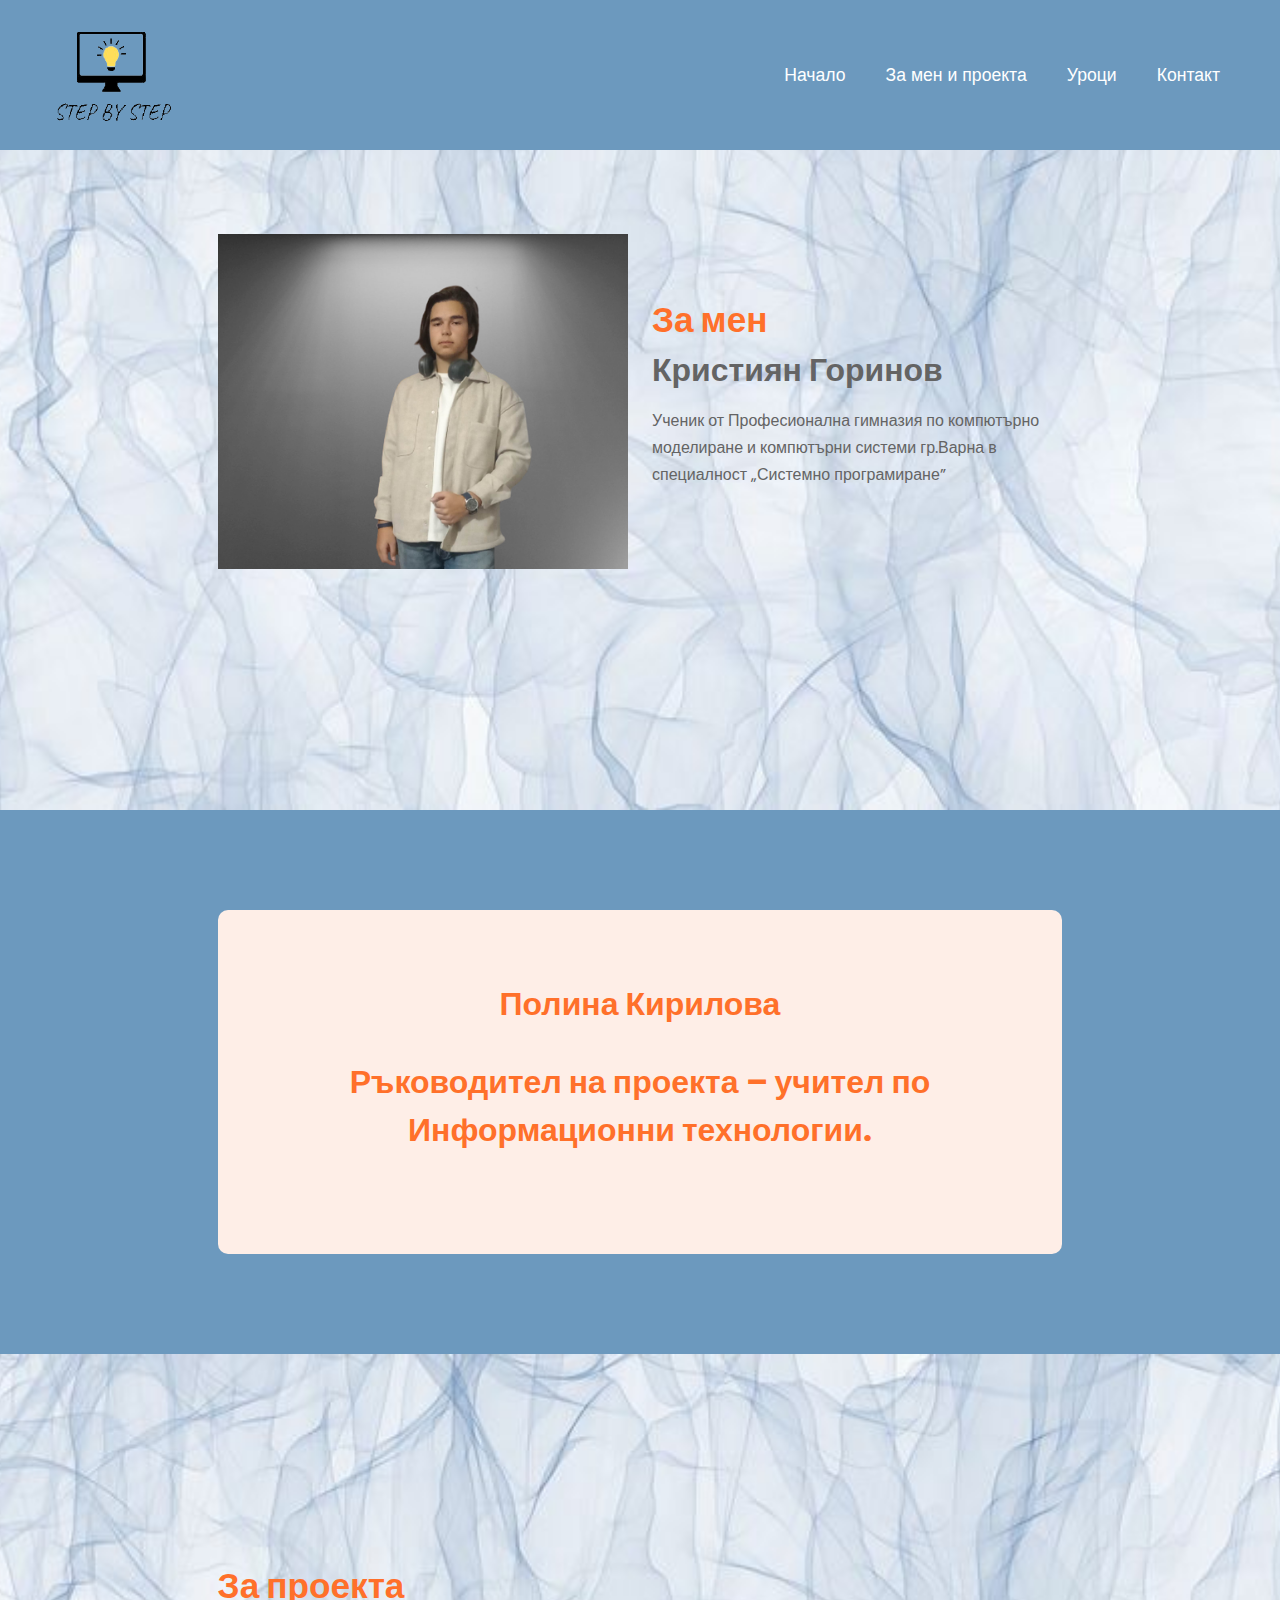
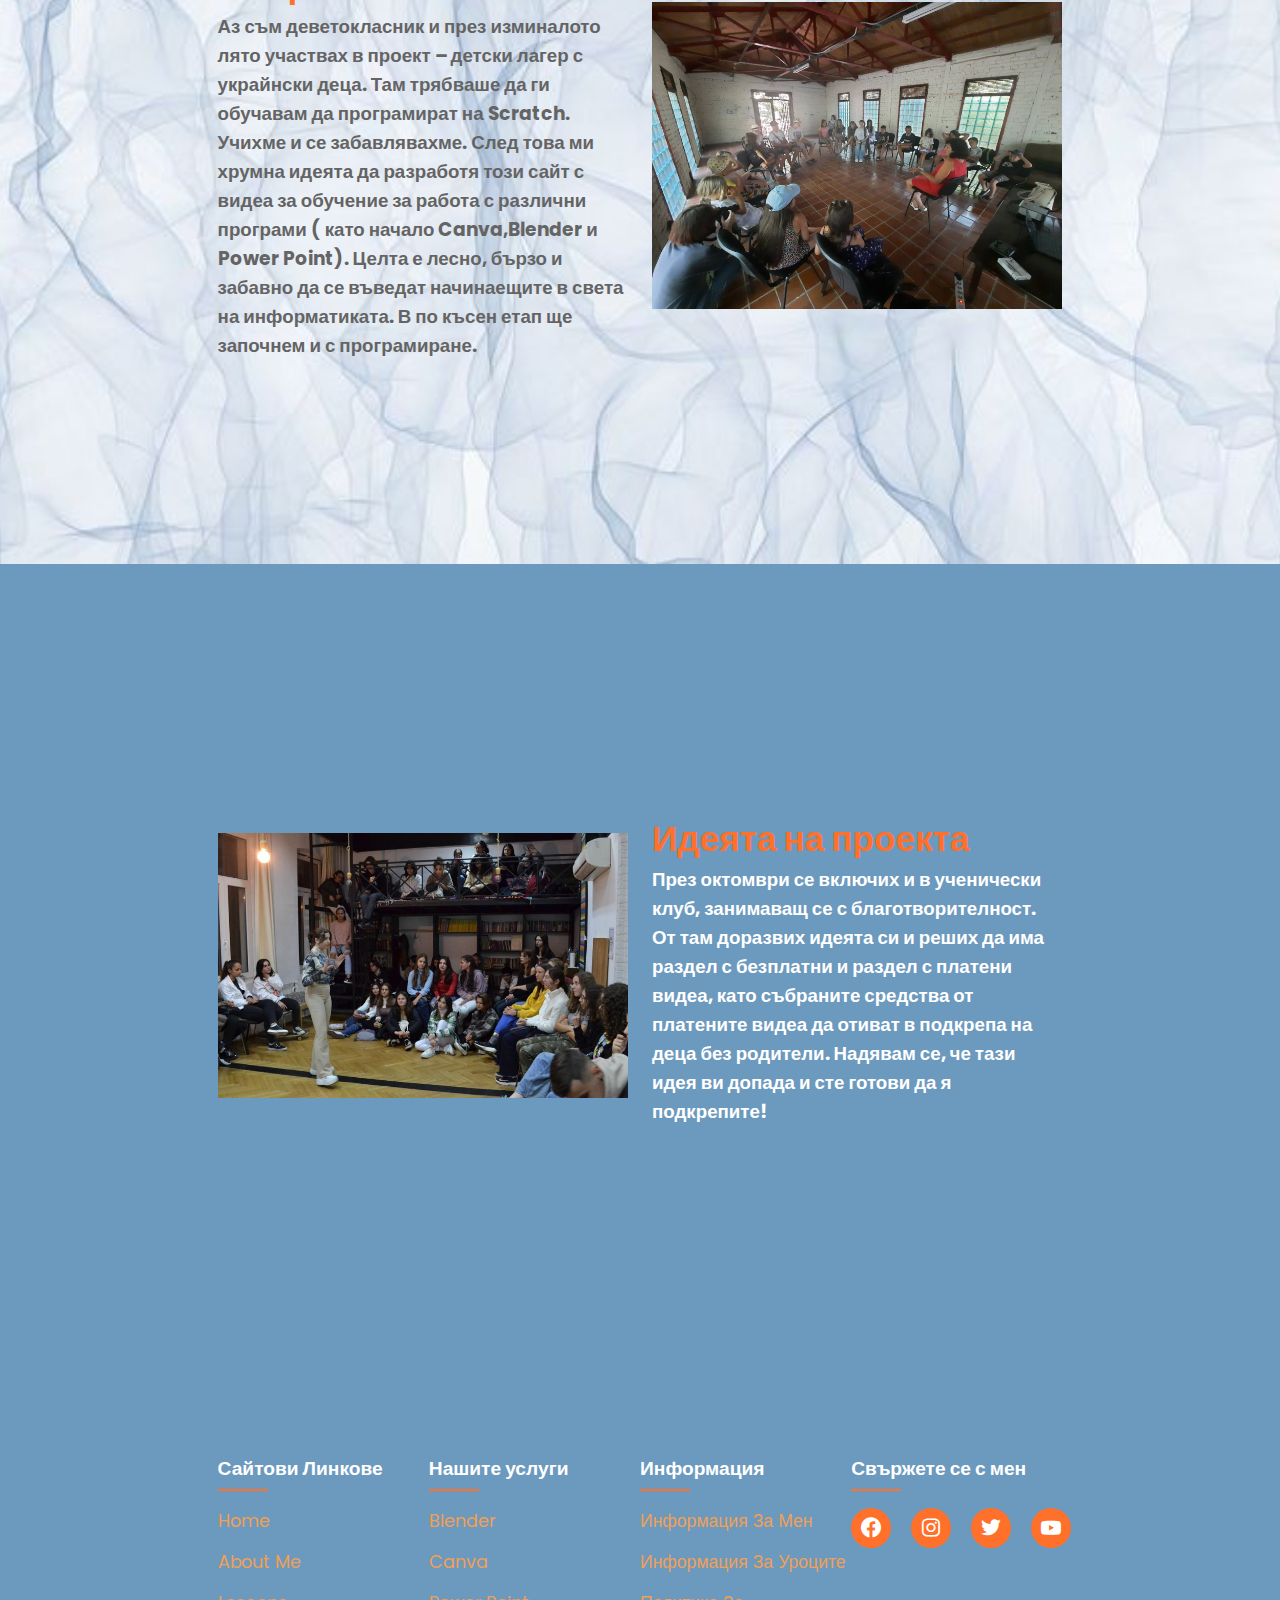
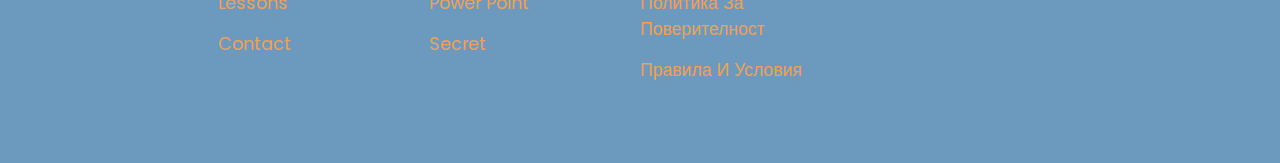
==== AboutMe.html @ ba822472 "added files" ====
<!DOCTYPE html>
<html lang="en">

<head>
    <meta charset="UTF-8">
    <meta http-equiv="X-UA-Compatible" content="IE=edge">
    <meta name="viewport" content="width=device-width, initial-scale=1.0">
    <title>About Me</title>

    <link rel="stylesheet" href="About Me.css">

    <link rel="stylesheet" href="https://unpkg.com/boxicons@latest/css/boxicons.min.css">

    <link rel="preconnect" href="https://fonts.googleapis.com">
    <link rel="preconnect" href="https://fonts.gstatic.com" crossorigin>
    <link href="https://fonts.googleapis.com/css2?family=Nova+Square&family=Open+Sans:wght@400;600;800&family=Poppins:wght@100;200;300;400;500;600;700;800;900&display=swap" rel="stylesheet">
</head>

<body>
    <header>
        <img class="logo" src="Sait/318286815_434559485378900_622606638419333351_n.png" alt="logo">
        <div class="bx bx-menu" id="menu-icon"></div>

        <u1 class="navbar">
            <li><a href="sait.html">Начало</a></li>
            <li><a href="AboutMe.html">За мен и проекта</a></li>
            <li><a href="Lessons.html">Уроци</a></li>
            <li><a href="contact.html">Контакт</a></li>
        </u1>
    </header>

    <!---about start---->
    <section class="about" id="about">
        <div class="about-img">
            <img src="Sait/317847986_1540334739763494_4710264273595641994_n.png">
        </div>

        <div class="about-text">
            <span>За мен </span>
            <h2>Кристиян Горинов <br> </h2>
            <p> Ученик от Професионална гимназия по компютърно моделиране и компютърни системи гр.Варна в специалност „Системно програмиране”</p>
        </div>
    </section>
    <!---contact start---->
    <section class="cta">
        <h2>Полина Кирилова<br></h2>
        <h2>Ръководител на проекта – учител по Информационни технологии. <br> </h2>
    </section>
    <!--about site start-->
    <section class="about" id="about">

        <div class="about-text">
            <span>За проекта </span>
            <h3>Аз съм деветокласник и през изминалото лято участвах в проект – детски лагер с украйнски деца. Там трябваше да ги обучавам да програмират на Scratch. Учихме и се забавлявахме. След това ми хрумна идеята да разработя този сайт с видеа за обучение
                за работа с различни програми ( като начало Canva,Blender и Power Point). Целта е лесно, бързо и забавно да се въведат начинаещите в света на информатиката. В по късен етап ще започнем и с програмиране.<br> </h3>
        </div>

        <div class="about-img">
            <img src="Sait/deca.jpg">
        </div>
    </section>
    <!---about site 2 start---->
    <section class="about1" id="about1">
        <div class="about-img">
            <img src="Sait/image.png">
        </div>

        <div class="about-text1">
            <span>Идеята на проекта </span>
            <h3>През октомври се включих и в ученически клуб, занимаващ се с благотворителност. От там доразвих идеята си и реших да има раздел с безплатни и раздел с платени видеа, като събраните средства от платените видеа да отиват в подкрепа на деца без
                родители. Надявам се, че тази идея ви допада и сте готови да я подкрепите! <br> </h3>
        </div>
    </section>
    <!---footer start---->
    <section id="contact">
        <div class="footer">
            <div class="main">
                <div class="col">
                    <h4>Сайтови Линкове</h4>
                    <u1>
                        <li><a href="sait.html">Home</a></li>
                        <li><a href="AboutMe.html">About Me</a></li>
                        <li><a href="Lessons.html">Lessons</a></li>
                        <li><a href="contact.html">Contact</a></li>
                    </u1>
                </div>

                <div class="col">
                    <h4>Нашите услуги</h4>
                    <u1>
                        <li><a href="#">Blender</a></li>
                        <li><a href="#">Canva</a></li>
                        <li><a href="#">Power Point</a></li>
                        <li><a href="#">Secret</a></li>
                    </u1>
                </div>
                <div class="col">
                    <h4>Информация</h4>
                    <u1>
                        <li><a href="AboutMe.html">Информация за мен</a></li>
                        <li><a href="Lessons.html">Информация за уроците</a></li>
                        <li><a href="#">Политика за поверителност</a></li>
                        <li><a href="#">Правила и условия</a></li>
                    </u1>
                </div>
                <div class="col">
                    <h4>Свържете се с мен</h4>
                    <div class="social">
                        <a href="https://www.facebook.com/kris.gorinov/"><i class='bx bxl-facebook-circle'></i></a>
                        <a href="https://www.instagram.com/_.k.gorinow._/"><i class='bx bxl-instagram' ></i></a>
                        <a href="#"><i class='bx bxl-twitter' ></i></a>
                        <a href="#"><i class='bx bxl-youtube' ></i></a>
                    </div>
                </div>
            </div>
        </div>

    </section>
    <script src="script.js"></script>
</body>

</html>
---- About Me.css ----
* {
    padding: 0;
    margin: 0;
    box-sizing: border-box;
    font-family: 'Poppins', sans-serif;
    scroll-behavior: smooth;
    list-style: none;
    text-decoration: none;
}

:root {
    --main-color: #ff702a;
    --text-color: #fff;
    --bg-color: rgb(108, 153, 190);
    --big-font: 5rem;
    --h2-font: 2.25rem;
    --p-font: 0.9rem;
    --p--color: rgb(100, 100, 100);
}

*::selection {
    background: var(--main-color);
    color: #fff;
}

body {
    color: var(--text-color);
    background: var(--bg-color);
}

header {
    position: fixed;
    top: 0;
    right: 0;
    width: 100%;
    z-index: 1000;
    display: flex;
    align-items: center;
    justify-content: space-between;
    padding: 30px 170px;
    background: var(--bg-color);
}

.logo {
    color: var(--main-color);
    font-weight: 600;
    font-size: 2.4rem;
    max-width: 200px;
    max-height: 100px;
    margin: 10px;
}

.navbar {
    display: flex;
}

.navbar a {
    color: var(--text-color);
    font-size: 1.1rem;
    padding: 10px 20px;
    font-weight: 500;
}

.navbar a:hover {
    color: var(--main-color);
    transform: .4s;
}

#menu-icon {
    font-size: 2rem;
    cursor: pointer;
    display: none;
}

section {
    padding: 70px 17%;
}

.home {
    width: 100%;
    min-height: 90vh;
    display: grid;
    grid-template-columns: repeat(2, 1fr);
    grid-gap: 1.5rem;
    align-items: center;
}

.home-img img {
    max-width: 100%;
    width: 600px;
    height: auto;
}

.home-text h1 {
    font-size: var(--big-font);
    color: var(--main-color);
}

.home-text h2 {
    font-size: var(--h2-font);
    margin: 1rem 0 2rem;
}

.btn {
    display: inline-block;
    padding: 10px 20px;
    background: var(--main-color);
    color: #fff;
    border-radius: 0.5rem;
}

.btn:hover {
    transform: scale(1.2) translateY(10px);
    transition: .4s;
}

.about {
    background-image: url('./Sait/318775393_675728557672489_1852675653642540173_n.jpg');
    background-position: center;
    background-size: cover;
    min-height: 90vh;
    display: grid;
    grid-template-columns: repeat(2, 2fr);
    grid-gap: 1.5rem;
    align-items: center;
}

.about1 {
    min-height: 90vh;
    display: grid;
    grid-template-columns: repeat(2, 2fr);
    grid-gap: 1.5rem;
    align-items: center;
}

.about-img img {
    max-width: 100%;
    width: 480px;
    height: auto;
}

.about-text span {
    font-size: 2.2rem;
    color: var(--main-color);
    font-weight: 700;
}

.about-text h2 {
    color: var(--p--color);
    font-size: var(--h2-font);
}

.about-text h3 {
    color: var(--p--color);
}

.about-text p {
    margin: 0.8rem 0 1.8rem;
    line-height: 1.7;
    color: var(--p--color);
}

.about-text1 span {
    font-size: 2.2rem;
    color: var(--main-color);
    font-weight: 700;
}

.about-text1 h2 {
    color: var(--p--color);
    font-size: var(--h2-font);
}

.about-text1 h3 {
    color: var(--text--color);
}

.about-text1 p {
    margin: 0.8rem 0 1.8rem;
    line-height: 1.7;
    color: var(--p--color);
}

.heading {
    text-align: center;
}

.heading span {
    color: var(--main-color);
    font-weight: 600;
}

.heading h2 {
    font-size: var(--h2-font);
}

.menu-container {
    display: grid;
    grid-template-columns: repeat(auto-fit, minmax(220px, auto));
    grid-gap: 1.5rem;
    align-items: center;
}

.box {
    position: relative;
    margin-top: 4rem;
    height: auto;
    display: flex;
    flex-direction: column;
    align-items: center;
    justify-content: center;
    background: #feeee7;
    padding: 20px;
    border-radius: 0.5rem;
}

.box:hover {
    transform: scale(1.1) translateY(10px);
    transition: .4s;
}

.box-img {
    width: 220px;
    height: 220px;
}

.box-img img {
    width: 100%;
    height: 100%;
}

.box h2 {
    font-size: 1.3rem;
    color: var(--bg-color);
}

.box h3 {
    color: var(--bg-color);
    font-size: 1rem;
    margin: 4px 0 10px;
}

.box span {
    font-size: var(var(--p-font));
    color: var(--main-color);
    font-weight: 600;
}

.box .bx {
    background: var(--main-color);
    position: absolute;
    right: 0;
    top: 0;
    font-size: 20px;
    padding: 7px 10px;
    border-radius: 0 0.5rem 0 0.5rem;
}

.services {
    text-align: center;
}

.services span {
    color: var(--main-color);
    font-weight: 600;
}

.services h2 {
    font-size: var(--h2-font);
}

.service-container {
    display: grid;
    grid-template-columns: repeat(auto-fit, minmax(240px, auto));
    grid-gap: 1.5rem;
    margin-top: 4rem;
}

.s-box {
    text-align: center;
    padding: 20px 30px;
}

.s-box img {
    width: 90px;
    height: 65px;
}

.s-box h3 {
    margin: 4px 0 10px;
    color: var(--main-color);
    font-size: 1.2rem;
}

.s-box p {
    line-height: 1.7;
}

.cta {
    background: #feeee7;
    padding: 70px 0;
    text-align: center;
    width: 66%;
    margin: 100px auto;
    border-radius: 10px;
}

.cta h2 {
    font-size: 2rem;
    color: var(--main-color);
    margin-bottom: 30px;
}

.main {
    display: flex;
    flex-wrap: wrap;
}

.footer {
    padding: 10px 0;
}

.col {
    width: 25%;
}

.col h4 {
    font-size: 1.2rem;
    color: var(--text-color);
    margin-bottom: 25px;
    position: relative;
}

.col h4::before {
    content: "";
    position: absolute;
    height: 2px;
    width: 50px;
    left: 0;
    bottom: -8px;
    background: var(--main-color);
}

.col u1 li:not(:last-child) {
    margin-bottom: 15px;
}

.col u1 li a {
    color: #f0a056;
    font-size: 1.1rem;
    display: block;
    text-transform: capitalize;
    transition: .4s;
}

.col u1 li a:hover {
    color: var(--text-color);
    transform: translateX(-12px);
}

.col .social {
    width: 220px;
    display: flex;
    align-items: center;
    justify-content: space-between;
}

.col .social a {
    height: 40px;
    width: 40px;
    background: var(--main-color);
    color: var(--text-color);
    display: inline-flex;
    align-items: center;
    justify-content: center;
    font-size: 1.5rem;
    border-radius: 50%;
    transition: .4s;
}

.col .social a:hover {
    transform: scale(1.2);
    color: var(--bg-color);
    background: var(--text-color);
}

@media (max-width: 1560px) {
    header {
        padding: 15px 40px;
    }
     :root {
        --big-font: 3.5rem;
        --h2-font: 2rem;
    }
}

@media (max-width: 1140px) {
    section {
        padding: 50px 8%;
    }
    #menu-icon {
        display: initial;
        color: var(--text-color)
    }
    header .navbar {
        position: absolute;
        top: -400px;
        left: 0;
        right: 0;
        display: flex;
        flex-direction: column;
        text-align: center;
        background: #2b2640;
        transition: .3s;
    }
    header .navbar.active {
        top: 70px;
    }
    .navbar a {
        padding: 1.5rem;
        display: block;
    }
    .col {
        width: 50%;
        margin-bottom: 10px;
    }
}

@media (max-width: 720px) {
    header {
        padding: 10px 16px;
    }
    .home {
        grid-template-columns: 1fr;
        text-align: center;
    }
    .about {
        grid-template-columns: 1fr;
        text-align: center;
    }
    .about-img {
        order: 2;
    }
    section {
        padding: 100px 7%;
    }
}

@media (max-width: 575px) {
    .col {
        width: 100%;
    }
}
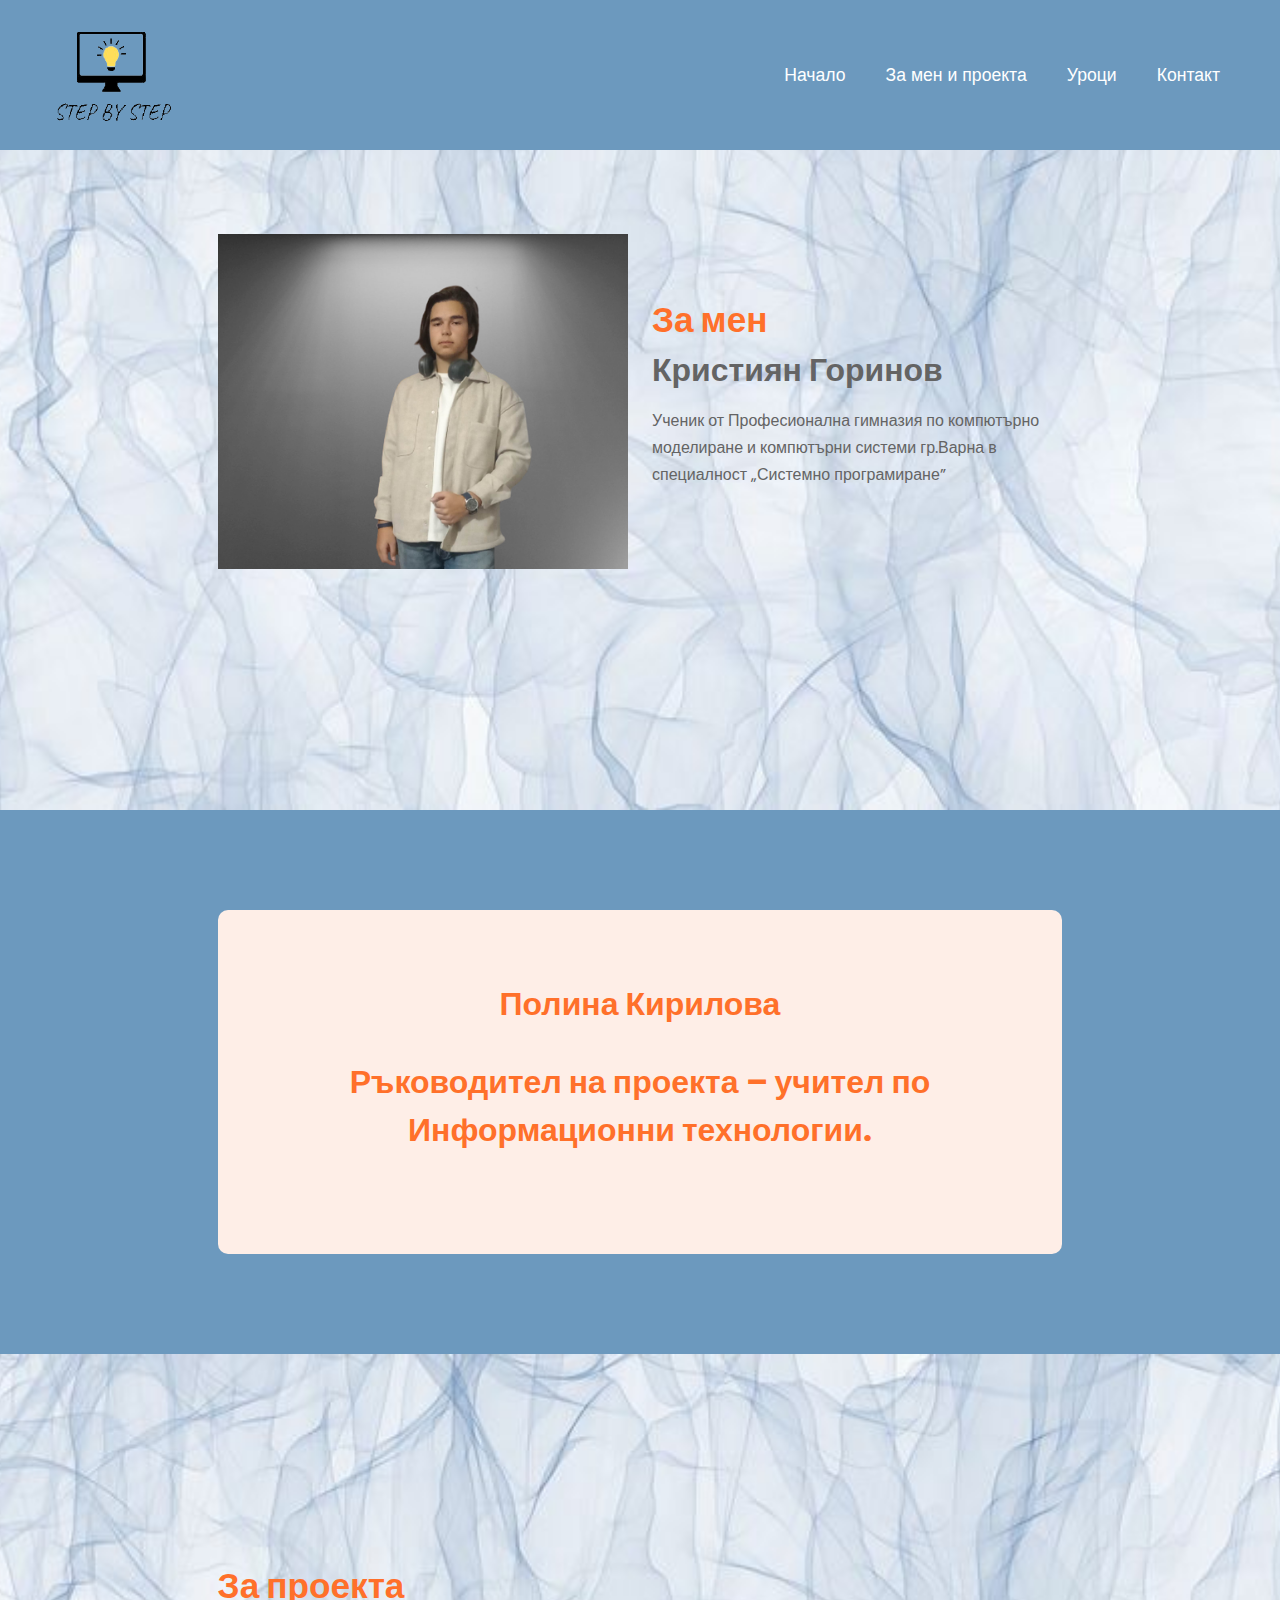
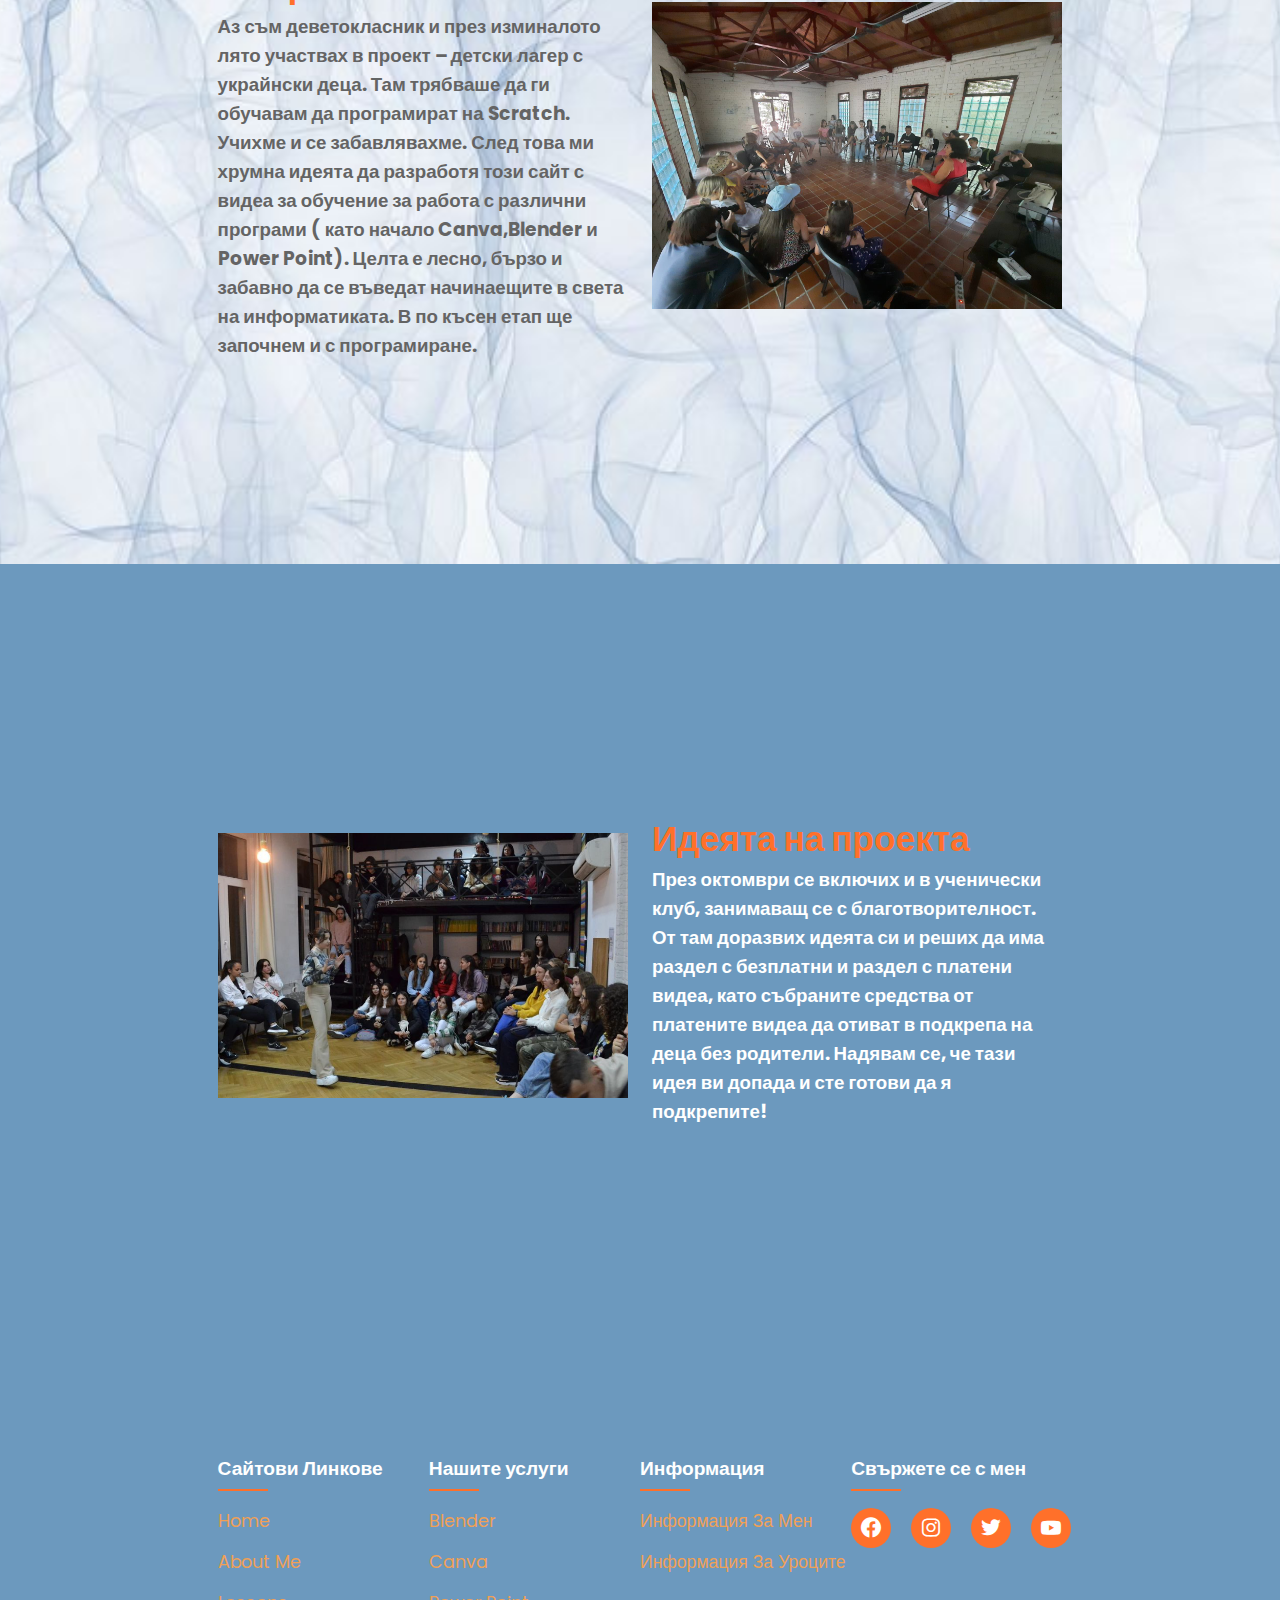
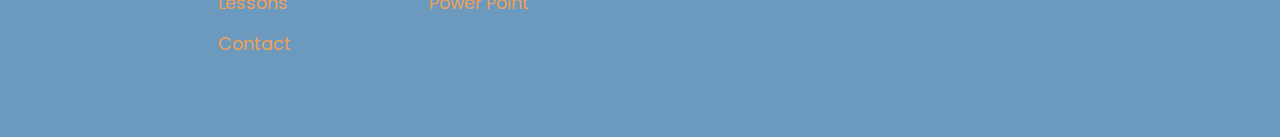
==== commit d7925911: "Add files via upload" ====
--- a/AboutMe.html
+++ b/AboutMe.html
@@ -1,122 +1,119 @@
-<!DOCTYPE html>
-<html lang="en">
-
-<head>
-    <meta charset="UTF-8">
-    <meta http-equiv="X-UA-Compatible" content="IE=edge">
-    <meta name="viewport" content="width=device-width, initial-scale=1.0">
-    <title>About Me</title>
-
-    <link rel="stylesheet" href="About Me.css">
-
-    <link rel="stylesheet" href="https://unpkg.com/boxicons@latest/css/boxicons.min.css">
-
-    <link rel="preconnect" href="https://fonts.googleapis.com">
-    <link rel="preconnect" href="https://fonts.gstatic.com" crossorigin>
-    <link href="https://fonts.googleapis.com/css2?family=Nova+Square&family=Open+Sans:wght@400;600;800&family=Poppins:wght@100;200;300;400;500;600;700;800;900&display=swap" rel="stylesheet">
-</head>
-
-<body>
-    <header>
-        <img class="logo" src="Sait/318286815_434559485378900_622606638419333351_n.png" alt="logo">
-        <div class="bx bx-menu" id="menu-icon"></div>
-
-        <u1 class="navbar">
-            <li><a href="sait.html">Начало</a></li>
-            <li><a href="AboutMe.html">За мен и проекта</a></li>
-            <li><a href="Lessons.html">Уроци</a></li>
-            <li><a href="contact.html">Контакт</a></li>
-        </u1>
-    </header>
-
-    <!---about start---->
-    <section class="about" id="about">
-        <div class="about-img">
-            <img src="Sait/317847986_1540334739763494_4710264273595641994_n.png">
-        </div>
-
-        <div class="about-text">
-            <span>За мен </span>
-            <h2>Кристиян Горинов <br> </h2>
-            <p> Ученик от Професионална гимназия по компютърно моделиране и компютърни системи гр.Варна в специалност „Системно програмиране”</p>
-        </div>
-    </section>
-    <!---contact start---->
-    <section class="cta">
-        <h2>Полина Кирилова<br></h2>
-        <h2>Ръководител на проекта – учител по Информационни технологии. <br> </h2>
-    </section>
-    <!--about site start-->
-    <section class="about" id="about">
-
-        <div class="about-text">
-            <span>За проекта </span>
-            <h3>Аз съм деветокласник и през изминалото лято участвах в проект – детски лагер с украйнски деца. Там трябваше да ги обучавам да програмират на Scratch. Учихме и се забавлявахме. След това ми хрумна идеята да разработя този сайт с видеа за обучение
-                за работа с различни програми ( като начало Canva,Blender и Power Point). Целта е лесно, бързо и забавно да се въведат начинаещите в света на информатиката. В по късен етап ще започнем и с програмиране.<br> </h3>
-        </div>
-
-        <div class="about-img">
-            <img src="Sait/deca.jpg">
-        </div>
-    </section>
-    <!---about site 2 start---->
-    <section class="about1" id="about1">
-        <div class="about-img">
-            <img src="Sait/image.png">
-        </div>
-
-        <div class="about-text1">
-            <span>Идеята на проекта </span>
-            <h3>През октомври се включих и в ученически клуб, занимаващ се с благотворителност. От там доразвих идеята си и реших да има раздел с безплатни и раздел с платени видеа, като събраните средства от платените видеа да отиват в подкрепа на деца без
-                родители. Надявам се, че тази идея ви допада и сте готови да я подкрепите! <br> </h3>
-        </div>
-    </section>
-    <!---footer start---->
-    <section id="contact">
-        <div class="footer">
-            <div class="main">
-                <div class="col">
-                    <h4>Сайтови Линкове</h4>
-                    <u1>
-                        <li><a href="sait.html">Home</a></li>
-                        <li><a href="AboutMe.html">About Me</a></li>
-                        <li><a href="Lessons.html">Lessons</a></li>
-                        <li><a href="contact.html">Contact</a></li>
-                    </u1>
-                </div>
-
-                <div class="col">
-                    <h4>Нашите услуги</h4>
-                    <u1>
-                        <li><a href="#">Blender</a></li>
-                        <li><a href="#">Canva</a></li>
-                        <li><a href="#">Power Point</a></li>
-                        <li><a href="#">Secret</a></li>
-                    </u1>
-                </div>
-                <div class="col">
-                    <h4>Информация</h4>
-                    <u1>
-                        <li><a href="AboutMe.html">Информация за мен</a></li>
-                        <li><a href="Lessons.html">Информация за уроците</a></li>
-                        <li><a href="#">Политика за поверителност</a></li>
-                        <li><a href="#">Правила и условия</a></li>
-                    </u1>
-                </div>
-                <div class="col">
-                    <h4>Свържете се с мен</h4>
-                    <div class="social">
-                        <a href="https://www.facebook.com/kris.gorinov/"><i class='bx bxl-facebook-circle'></i></a>
-                        <a href="https://www.instagram.com/_.k.gorinow._/"><i class='bx bxl-instagram' ></i></a>
-                        <a href="#"><i class='bx bxl-twitter' ></i></a>
-                        <a href="#"><i class='bx bxl-youtube' ></i></a>
-                    </div>
-                </div>
-            </div>
-        </div>
-
-    </section>
-    <script src="script.js"></script>
-</body>
-
+<!DOCTYPE html>
+<html lang="en">
+
+<head>
+    <meta charset="UTF-8">
+    <meta http-equiv="X-UA-Compatible" content="IE=edge">
+    <meta name="viewport" content="width=device-width, initial-scale=1.0">
+    <title>About Me</title>
+
+    <link rel="stylesheet" href="About Me.css">
+
+    <link rel="stylesheet" href="https://unpkg.com/boxicons@latest/css/boxicons.min.css">
+
+    <link rel="preconnect" href="https://fonts.googleapis.com">
+    <link rel="preconnect" href="https://fonts.gstatic.com" crossorigin>
+    <link href="https://fonts.googleapis.com/css2?family=Nova+Square&family=Open+Sans:wght@400;600;800&family=Poppins:wght@100;200;300;400;500;600;700;800;900&display=swap" rel="stylesheet">
+</head>
+
+<body>
+    <header>
+        <img class="logo" src="Sait/318286815_434559485378900_622606638419333351_n.png" alt="logo">
+        <div class="bx bx-menu" id="menu-icon"></div>
+
+        <u1 class="navbar">
+            <li><a href="index.html">Начало</a></li>
+            <li><a href="AboutMe.html">За мен и проекта</a></li>
+            <li><a href="Lessons.html">Уроци</a></li>
+            <li><a href="contact.html">Контакт</a></li>
+        </u1>
+    </header>
+
+    <!---about start---->
+    <section class="about" id="about">
+        <div class="about-img">
+            <img src="Sait/317847986_1540334739763494_4710264273595641994_n.png">
+        </div>
+
+        <div class="about-text">
+            <span>За мен </span>
+            <h2>Кристиян Горинов <br> </h2>
+            <p> Ученик от Професионална гимназия по компютърно моделиране и компютърни системи гр.Варна в специалност „Системно програмиране”</p>
+        </div>
+    </section>
+    <!---contact start---->
+    <section class="cta">
+        <h2>Полина Кирилова<br></h2>
+        <h2>Ръководител на проекта – учител по Информационни технологии. <br> </h2>
+    </section>
+    <!--about site start-->
+    <section class="about" id="about">
+
+        <div class="about-text">
+            <span>За проекта </span>
+            <h3>Аз съм деветокласник и през изминалото лято участвах в проект – детски лагер с украйнски деца. Там трябваше да ги обучавам да програмират на Scratch. Учихме и се забавлявахме. След това ми хрумна идеята да разработя този сайт с видеа за обучение
+                за работа с различни програми ( като начало Canva,Blender и Power Point). Целта е лесно, бързо и забавно да се въведат начинаещите в света на информатиката. В по късен етап ще започнем и с програмиране.<br> </h3>
+        </div>
+
+        <div class="about-img">
+            <img src="Sait/deca.jpg">
+        </div>
+    </section>
+    <!---about site 2 start---->
+    <section class="about1" id="about1">
+        <div class="about-img">
+            <img src="Sait/image.png">
+        </div>
+
+        <div class="about-text1">
+            <span>Идеята на проекта </span>
+            <h3>През октомври се включих и в ученически клуб, занимаващ се с благотворителност. От там доразвих идеята си и реших да има раздел с безплатни и раздел с платени видеа, като събраните средства от платените видеа да отиват в подкрепа на деца без
+                родители. Надявам се, че тази идея ви допада и сте готови да я подкрепите! <br> </h3>
+        </div>
+    </section>
+    <!---footer start---->
+    <section id="contact">
+        <div class="footer">
+            <div class="main">
+                <div class="col">
+                    <h4>Сайтови Линкове</h4>
+                    <u1>
+                        <li><a href="index.html">Home</a></li>
+                        <li><a href="AboutMe.html">About Me</a></li>
+                        <li><a href="Lessons.html">Lessons</a></li>
+                        <li><a href="contact.html">Contact</a></li>
+                    </u1>
+                </div>
+
+                <div class="col">
+                    <h4>Нашите услуги</h4>
+                    <u1>
+                        <li><a href="blender.html">Blender</a></li>
+                        <li><a href="canva.html">Canva</a></li>
+                        <li><a href="powerpoint.html">Power Point</a></li>
+                    </u1>
+                </div>
+                <div class="col">
+                    <h4>Информация</h4>
+                    <u1>
+                        <li><a href="AboutMe.html">Информация за мен</a></li>
+                        <li><a href="Lessons.html">Информация за уроците</a></li>
+                    </u1>
+                </div>
+                <div class="col">
+                    <h4>Свържете се с мен</h4>
+                    <div class="social">
+                        <a href="https://www.facebook.com/kris.gorinov/"><i class='bx bxl-facebook-circle'></i></a>
+                        <a href="https://www.instagram.com/_.k.gorinow._/"><i class='bx bxl-instagram' ></i></a>
+                        <a href="#"><i class='bx bxl-twitter' ></i></a>
+                        <a href="#"><i class='bx bxl-youtube' ></i></a>
+                    </div>
+                </div>
+            </div>
+        </div>
+
+    </section>
+    <script src="script.js"></script>
+</body>
+
 </html>